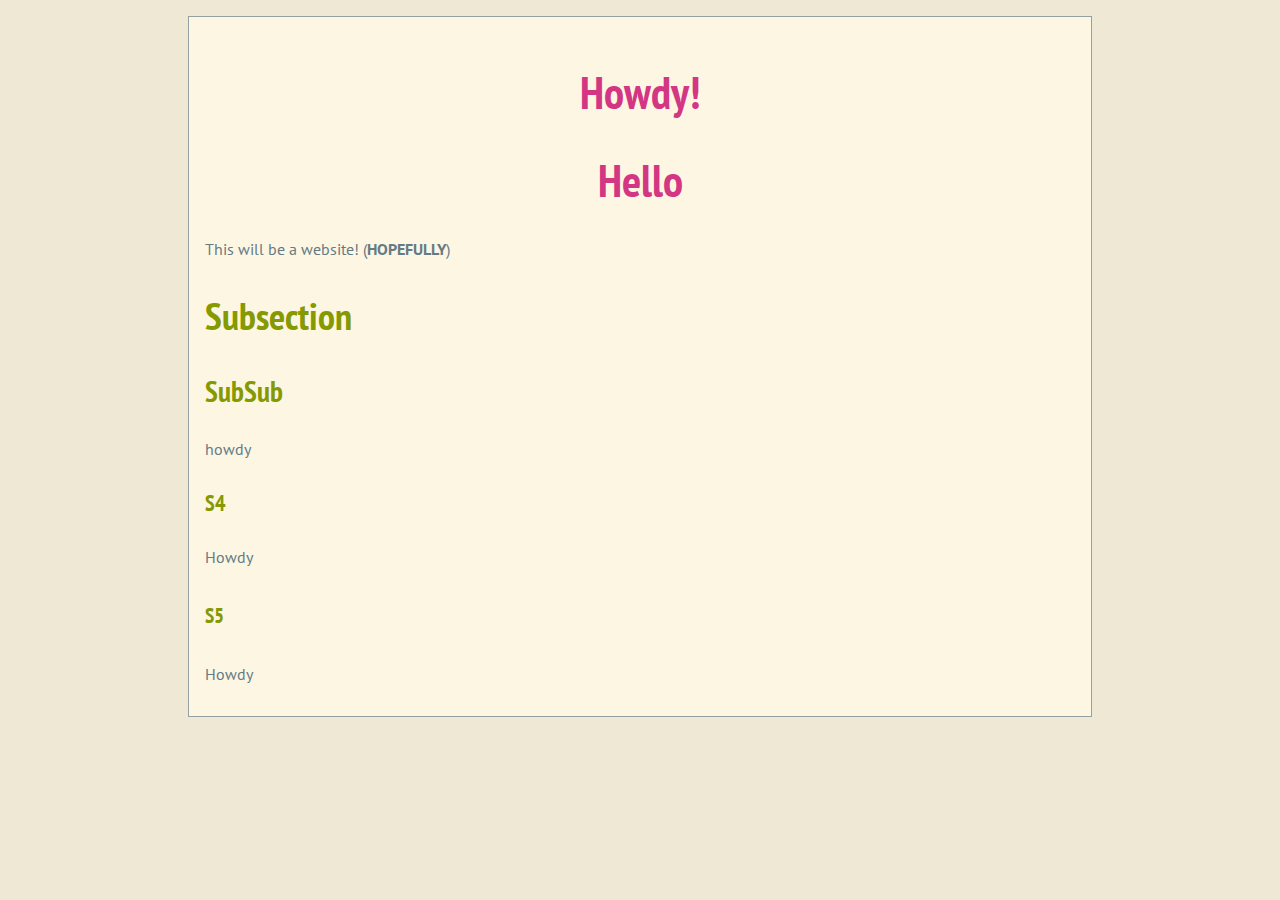
==== index.html @ b9a63080 "changed name out.html -> index.html" ====
<!DOCTYPE html PUBLIC "-//W3C//DTD XHTML 1.0 Transitional//EN" "http://www.w3.org/TR/xhtml1/DTD/xhtml1-transitional.dtd">
<html xmlns="http://www.w3.org/1999/xhtml">
<head>
  <meta http-equiv="Content-Type" content="text/html; charset=utf-8" />
  <meta http-equiv="Content-Style-Type" content="text/css" />
  <meta name="generator" content="pandoc" />
  <title>Howdy!</title>
  <style type="text/css">code{white-space: pre;}</style>
  <link rel="stylesheet" href="solarized-light.css" type="text/css" />
</head>
<body>
<div id="header">
<h1 class="title">Howdy!</h1>
</div>
<h1 id="hello">Hello</h1>
<p>This will be a website! (<strong>HOPEFULLY</strong>)</p>
<h2 id="subsection">Subsection</h2>
<h3 id="subsub">SubSub</h3>
<p>howdy</p>
<h4 id="s4">S4</h4>
<p>Howdy</p>
<h5 id="s5">S5</h5>
<p>Howdy</p>
</body>
</html>
---- solarized-light.css ----
@import url(http://fonts.googleapis.com/css?family=Inconsolata);
@import url(http://fonts.googleapis.com/css?family=PT+Sans);
@import url(http://fonts.googleapis.com/css?family=PT+Sans+Narrow:400,700);
article,
aside,
details,
figcaption,
figure,
footer,
header,
hgroup,
nav,
section,
summary {
  display: block;
}
audio,
canvas,
video {
  display: inline-block;
}
audio:not([controls]) {
  display: none;
  height: 0;
}
[hidden] {
  display: none;
}
html {
  font-family: sans-serif;
  -webkit-text-size-adjust: 100%;
  -ms-text-size-adjust: 100%;
}
body {
  margin: 0;
}
a:focus {
  outline: thin dotted;
}
a:active,
a:hover {
  outline: 0;
}
h1 {
  font-size: 2em;
}
abbr[title] {
  border-bottom: 1px dotted;
}
b,
strong {
  font-weight: bold;
}
dfn {
  font-style: italic;
}
mark {
  background: #ff0;
  color: #000;
}
code,
kbd,
pre,
samp {
  font-family: monospace, serif;
  font-size: 1em;
}
pre {
  white-space: pre-wrap;
  word-wrap: break-word;
}
q {
  quotes: "\201C" "\201D" "\2018" "\2019";
}
small {
  font-size: 80%;
}
sub,
sup {
  font-size: 75%;
  line-height: 0;
  position: relative;
  vertical-align: baseline;
}
sup {
  top: -0.5em;
}
sub {
  bottom: -0.25em;
}
img {
  border: 0;
}
svg:not(:root) {
  overflow: hidden;
}
figure {
  margin: 0;
}
fieldset {
  border: 1px solid #c0c0c0;
  margin: 0 2px;
  padding: 0.35em 0.625em 0.75em;
}
legend {
  border: 0;
  padding: 0;
}
button,
input,
select,
textarea {
  font-family: inherit;
  font-size: 100%;
  margin: 0;
}
button,
input {
  line-height: normal;
}
button,
html input[type="button"],
input[type="reset"],
input[type="submit"] {
  -webkit-appearance: button;
  cursor: pointer;
}
button[disabled],
input[disabled] {
  cursor: default;
}
input[type="checkbox"],
input[type="radio"] {
  box-sizing: border-box;
  padding: 0;
}
input[type="search"] {
  -webkit-appearance: textfield;
  -moz-box-sizing: content-box;
  -webkit-box-sizing: content-box;
  box-sizing: content-box;
}
input[type="search"]::-webkit-search-cancel-button,
input[type="search"]::-webkit-search-decoration {
  -webkit-appearance: none;
}
button::-moz-focus-inner,
input::-moz-focus-inner {
  border: 0;
  padding: 0;
}
textarea {
  overflow: auto;
  vertical-align: top;
}
table {
  border-collapse: collapse;
  border-spacing: 0;
}
html {
  font-family: 'PT Sans', sans-serif;
}
pre,
code {
  font-family: 'Inconsolata', sans-serif;
}
h1,
h2,
h3,
h4,
h5,
h6 {
  font-family: 'PT Sans Narrow', sans-serif;
  font-weight: 700;
}
html {
  background-color: #eee8d5;
  color: #657b83;
  margin: 1em;
}
body {
  background-color: #fdf6e3;
  margin: 0 auto;
  max-width: 23cm;
  border: 1pt solid #93a1a1;
  padding: 1em;
}
code {
  background-color: #eee8d5;
  padding: 2px;
}
a {
  color: #b58900;
}
a:visited {
  color: #cb4b16;
}
a:hover {
  color: #cb4b16;
}
h1 {
  color: #d33682;
}
h2,
h3,
h4,
h5,
h6 {
  color: #859900;
}
pre {
  background-color: #fdf6e3;
  color: #657b83;
  border: 1pt solid #93a1a1;
  padding: 1em;
  box-shadow: 5pt 5pt 8pt #eee8d5;
}
pre code {
  background-color: #fdf6e3;
}
h1 {
  text-align: center;
  font-size: 2.8em;
}
h2 {
  font-size: 2.4em;
}
h3 {
  font-size: 1.8em;
}
h4 {
  font-size: 1.4em;
}
h5 {
  font-size: 1.3em;
}
h6 {
  font-size: 1.15em;
}
.tag {
  background-color: #eee8d5;
  color: #d33682;
  padding: 0 0.2em;
}
.todo,
.next,
.done {
  color: #fdf6e3;
  background-color: #dc322f;
  padding: 0 0.2em;
}
.tag {
  -webkit-border-radius: 0.35em;
  -moz-border-radius: 0.35em;
  border-radius: 0.35em;
}
.TODO {
  -webkit-border-radius: 0.2em;
  -moz-border-radius: 0.2em;
  border-radius: 0.2em;
  background-color: #2aa198;
}
.NEXT {
  -webkit-border-radius: 0.2em;
  -moz-border-radius: 0.2em;
  border-radius: 0.2em;
  background-color: #268bd2;
}
.ACTIVE {
  -webkit-border-radius: 0.2em;
  -moz-border-radius: 0.2em;
  border-radius: 0.2em;
  background-color: #268bd2;
}
.DONE {
  -webkit-border-radius: 0.2em;
  -moz-border-radius: 0.2em;
  border-radius: 0.2em;
  background-color: #859900;
}
.WAITING {
  -webkit-border-radius: 0.2em;
  -moz-border-radius: 0.2em;
  border-radius: 0.2em;
  background-color: #cb4b16;
}
.HOLD {
  -webkit-border-radius: 0.2em;
  -moz-border-radius: 0.2em;
  border-radius: 0.2em;
  background-color: #d33682;
}
.NOTE {
  -webkit-border-radius: 0.2em;
  -moz-border-radius: 0.2em;
  border-radius: 0.2em;
  background-color: #d33682;
}
.CANCELLED {
  -webkit-border-radius: 0.2em;
  -moz-border-radius: 0.2em;
  border-radius: 0.2em;
  background-color: #859900;
}
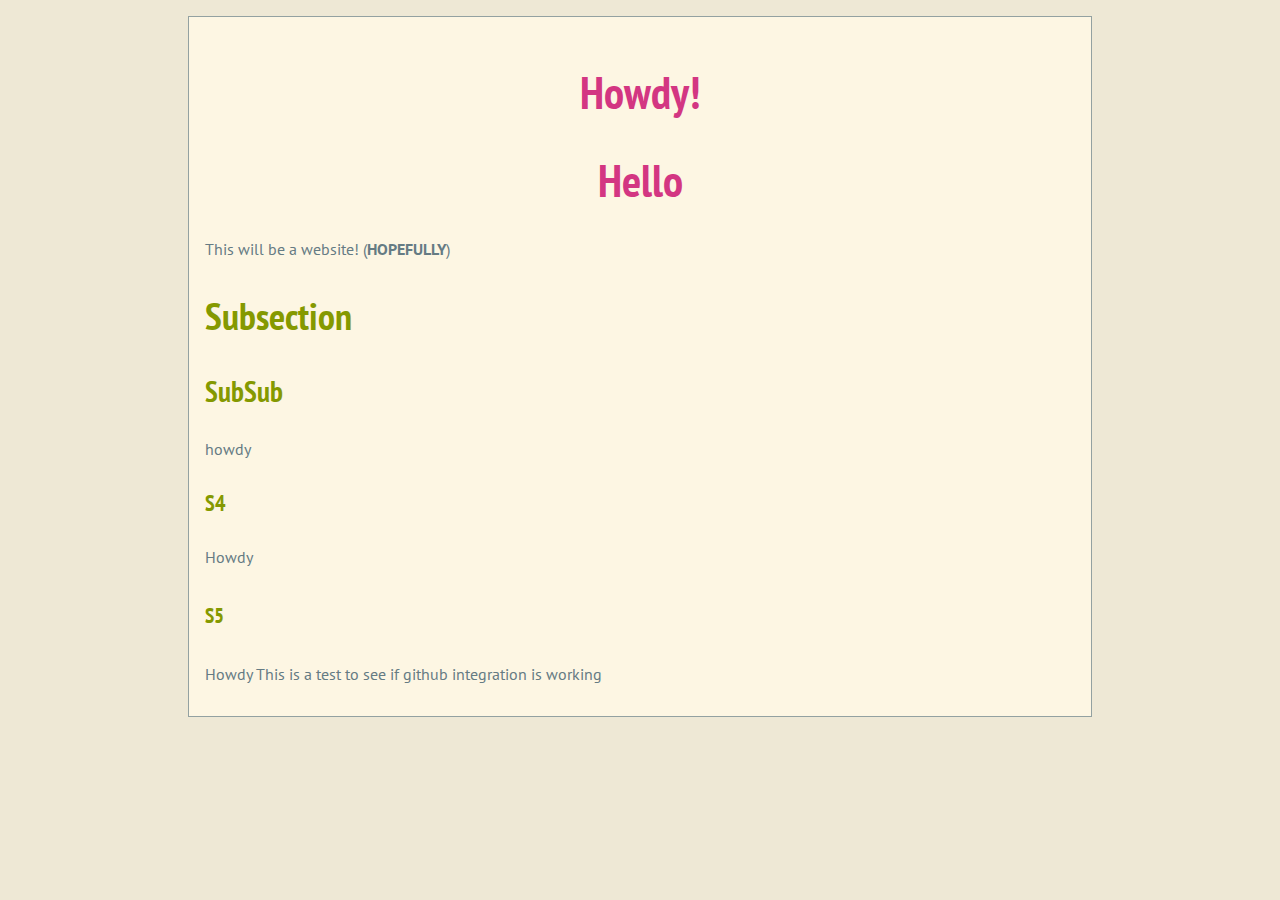
==== commit 6a2a518d: "github test" ====
--- a/index.html
+++ b/index.html
@@ -9,17 +9,18 @@
   <link rel="stylesheet" href="solarized-light.css" type="text/css" />
 </head>
 <body>
-<div id="header">
-<h1 class="title">Howdy!</h1>
-</div>
-<h1 id="hello">Hello</h1>
-<p>This will be a website! (<strong>HOPEFULLY</strong>)</p>
-<h2 id="subsection">Subsection</h2>
-<h3 id="subsub">SubSub</h3>
-<p>howdy</p>
-<h4 id="s4">S4</h4>
-<p>Howdy</p>
-<h5 id="s5">S5</h5>
-<p>Howdy</p>
+	<div id="header">
+		<h1 class="title">Howdy!</h1>
+	</div>
+	<h1 id="hello">Hello</h1>
+	<p>This will be a website! (<strong>HOPEFULLY</strong>)</p>
+	<h2 id="subsection">Subsection</h2>
+	<h3 id="subsub">SubSub</h3>
+	<p>howdy</p>
+	<h4 id="s4">S4</h4>
+	<p>Howdy</p>
+	<h5 id="s5">S5</h5>
+	<p>Howdy
+	This is a test to see if github integration is working</p>
 </body>
 </html>
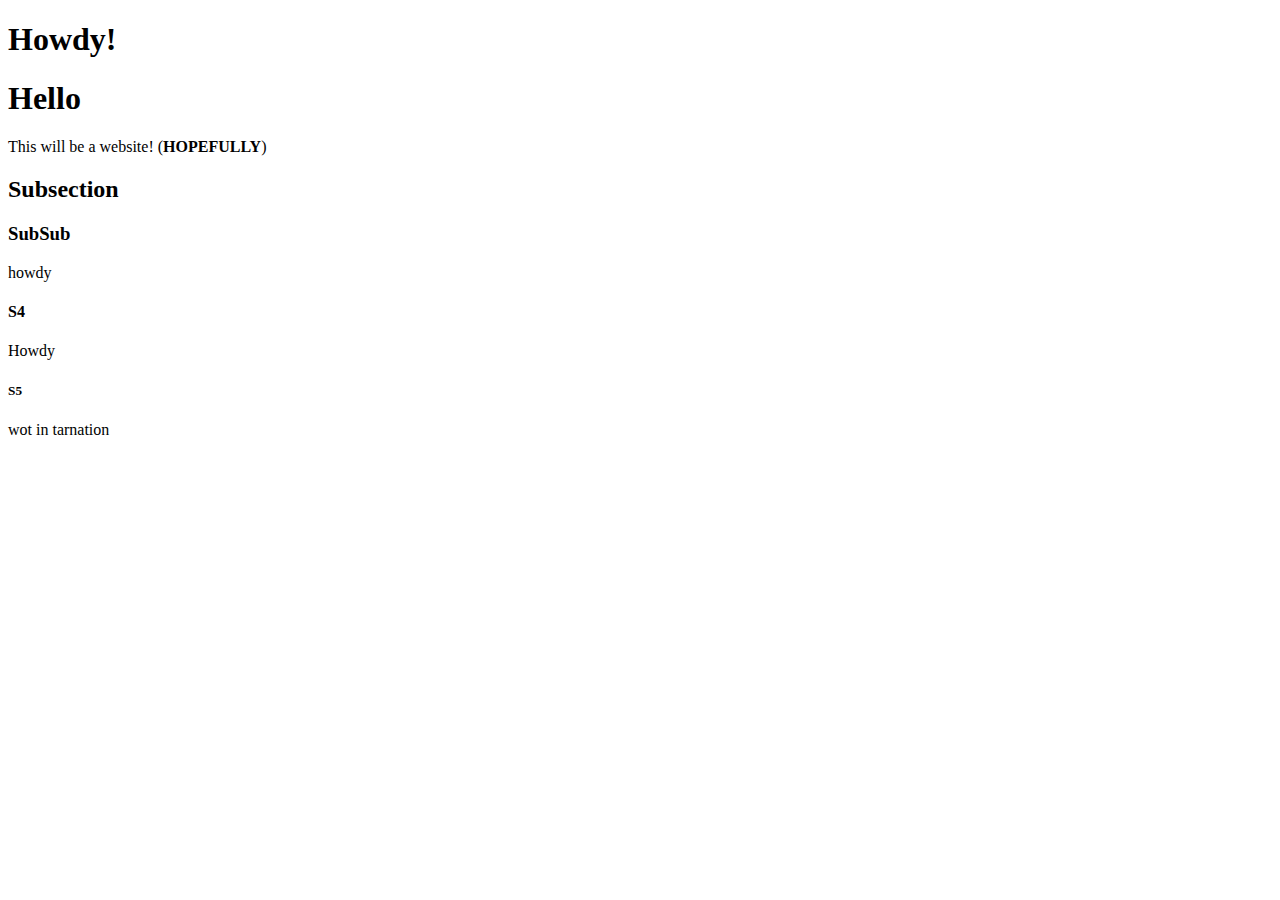
==== commit 9b787820: "what in tarnation" ====
--- a/index.html
+++ b/index.html
@@ -6,7 +6,7 @@
   <meta name="generator" content="pandoc" />
   <title>Howdy!</title>
   <style type="text/css">code{white-space: pre;}</style>
-  <link rel="stylesheet" href="solarized-light.css" type="text/css" />
+  <link rel="stylesheet" href="index.css" type="text/css" />
 </head>
 <body>
 	<div id="header">
@@ -20,7 +20,6 @@
 	<h4 id="s4">S4</h4>
 	<p>Howdy</p>
 	<h5 id="s5">S5</h5>
-	<p>Howdy
-	This is a test to see if github integration is working</p>
+	<p> wot in tarnation</p>
 </body>
 </html>
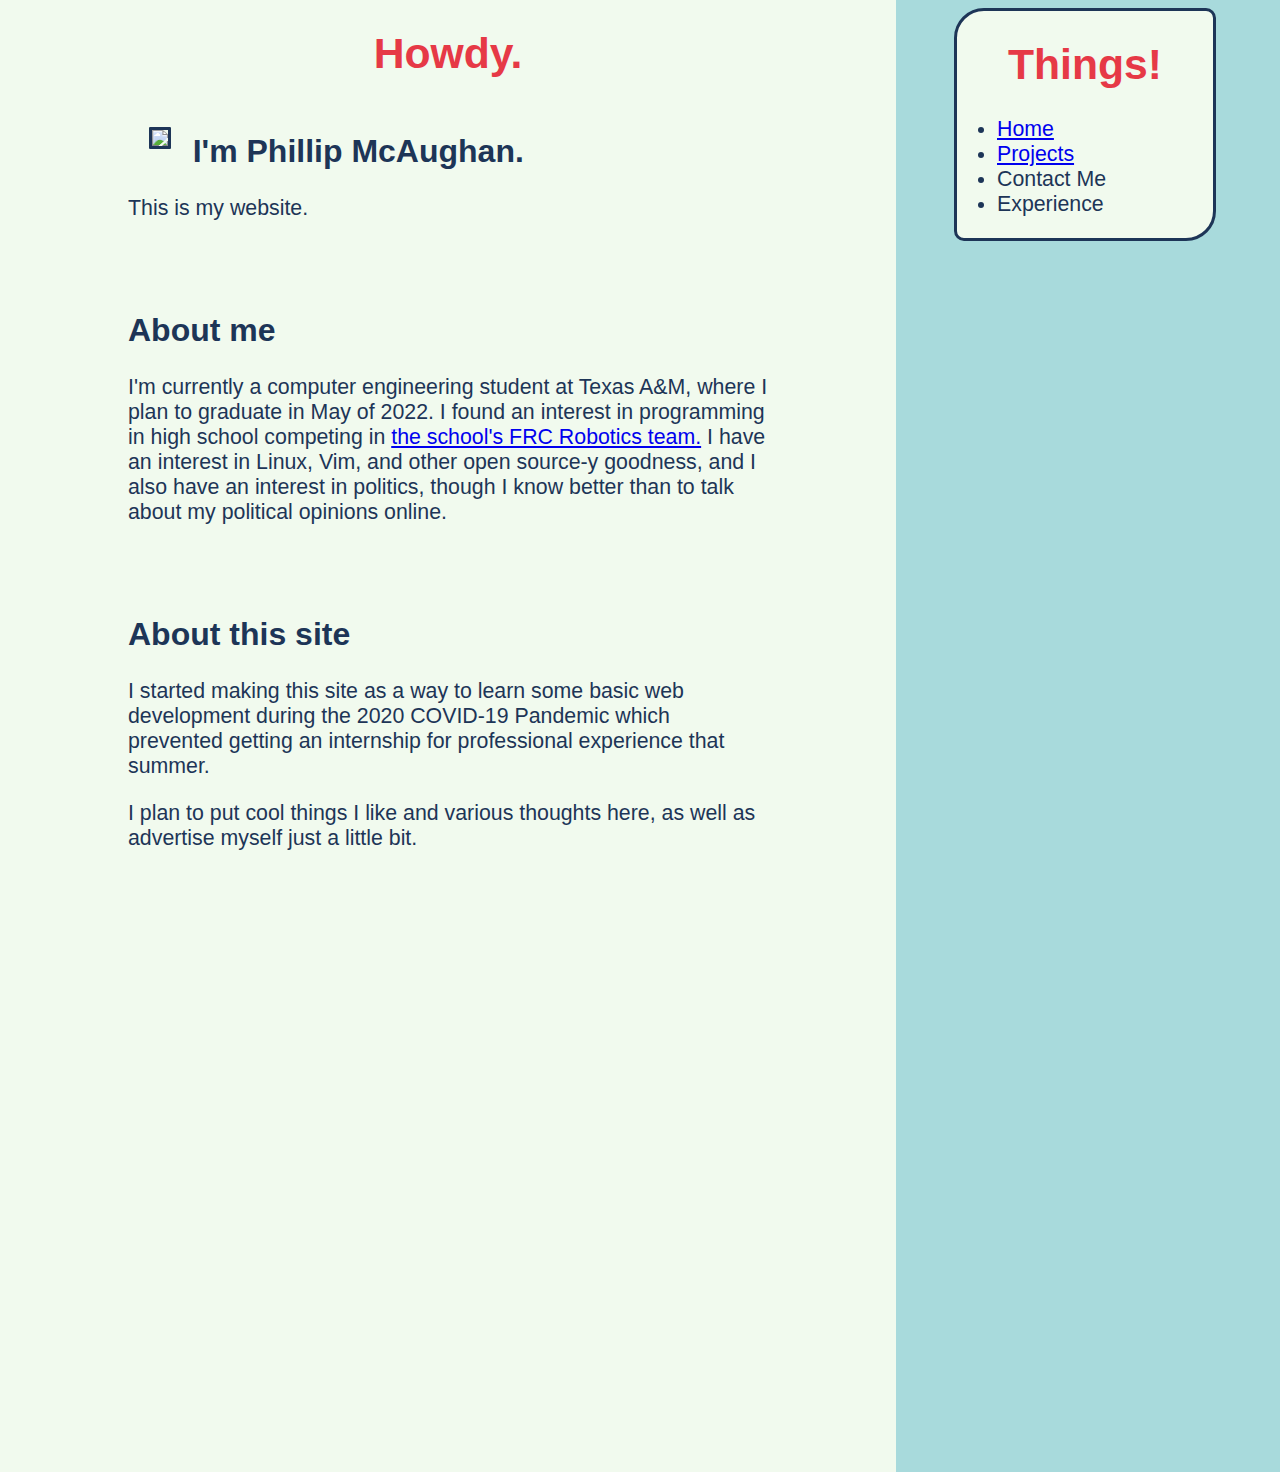
==== commit 2c74b5c7: "Home and Projects" ====
--- a/index.html
+++ b/index.html
@@ -1,25 +1,51 @@
-<!DOCTYPE html PUBLIC "-//W3C//DTD XHTML 1.0 Transitional//EN" "http://www.w3.org/TR/xhtml1/DTD/xhtml1-transitional.dtd">
-<html xmlns="http://www.w3.org/1999/xhtml">
+<!DOCTYPE html>
+<html>
+
 <head>
-  <meta http-equiv="Content-Type" content="text/html; charset=utf-8" />
-  <meta http-equiv="Content-Style-Type" content="text/css" />
-  <meta name="generator" content="pandoc" />
-  <title>Howdy!</title>
-  <style type="text/css">code{white-space: pre;}</style>
-  <link rel="stylesheet" href="index.css" type="text/css" />
+    <link rel="stylesheet" href="index.css">
+    <link rel="stylesheet" href="sidebar.css">
 </head>
+
+<title> Phillip McAughan </title> 
 <body>
-	<div id="header">
-		<h1 class="title">Howdy!</h1>
+    <div class="sidebar">
+        <h1>Things!</h1>
+        <ul>
+			<li><a href="index.html">Home</a></li>
+			<li><a href="projects.html">Projects</a></li>
+            <li>Contact Me</li>
+			<li>Experience</li>
+        </ul>
+    </div>
+    <div class="mainbody">
+		<h1> Howdy.</h1>
+
+		<div class="blurb">
+			<img src="../portraitCropped.jpg" style="float:left">
+			<h2> I'm  Phillip McAughan.</h2>
+			<p> This is my website. </p>
+		</div>
+		<div class="blurb">
+			<h2> About me </h2>
+			<p>
+				I'm currently a computer engineering student at Texas A&amp;M, where I plan to graduate in May of 2022.
+				I found an interest in programming in high school competing in <a href="https://www.firstinspires.org/robotics/frc">the school's FRC Robotics team.</a> 
+				I have an interest in Linux, Vim, and other open source-y goodness, and I also have an interest in politics, though I know better than to talk about my political opinions online.
+			</p>
+		</div>
+		
+		<div class="blurb">
+			<h2> About this site </h2>
+			<p>
+			I started making this site as a way to learn some basic web development during the 2020 COVID-19 Pandemic which prevented getting an internship for professional experience that summer.
+			</p>
+			<p>
+			I plan to put cool things I like and various thoughts here, as well as advertise myself just a little bit.
+		</div>
+			
+
 	</div>
-	<h1 id="hello">Hello</h1>
-	<p>This will be a website! (<strong>HOPEFULLY</strong>)</p>
-	<h2 id="subsection">Subsection</h2>
-	<h3 id="subsub">SubSub</h3>
-	<p>howdy</p>
-	<h4 id="s4">S4</h4>
-	<p>Howdy</p>
-	<h5 id="s5">S5</h5>
-	<p> wot in tarnation</p>
+
+
 </body>
 </html>
--- a/index.css
+++ b/index.css
@@ -0,0 +1,50 @@
+@import url('https://fonts.googleapis.com/css2?family=Fira+Sans+Condensed&display=swap');
+html {
+	background-color: #A8DADC;
+	font-family: "Fira Sans", sans-serif;
+}
+
+
+body {
+	font-size: 16pt;
+	color: #1D3557;
+	/* position: absolute; */
+}
+
+h1 {
+	color: #E63946;
+	text-align: center;
+	font-size: 32pt;
+}
+
+p {
+}
+
+.mainbody{
+	/* border-style: solid; */
+	/* border-width: 0px 3px; */
+	width: 70vw;
+	height: 115vw;
+	left: 0vw;
+	background-color: #F1FAEE;
+	float: right;
+	top: 0px;
+	position: absolute;
+}
+
+.blurb {
+	width: 50vw;
+	margin: 0em 10vw;
+	text-align: left;
+	padding-bottom: 2em;
+	overflow:auto;
+}
+
+.blurb img {
+	max-width: 400px;
+	max-height: 225px;
+	border: solid;
+	margin: 1em;
+	border-radius: 5%;
+}
+
--- a/sidebar.css
+++ b/sidebar.css
@@ -0,0 +1,9 @@
+.sidebar {
+	width: 20vw;
+	background-color: #F1FAEE;
+	float:right;
+	border-style: solid;
+	position: fixed;
+	right: 5vw;
+	border-radius: 30px 10px;
+}
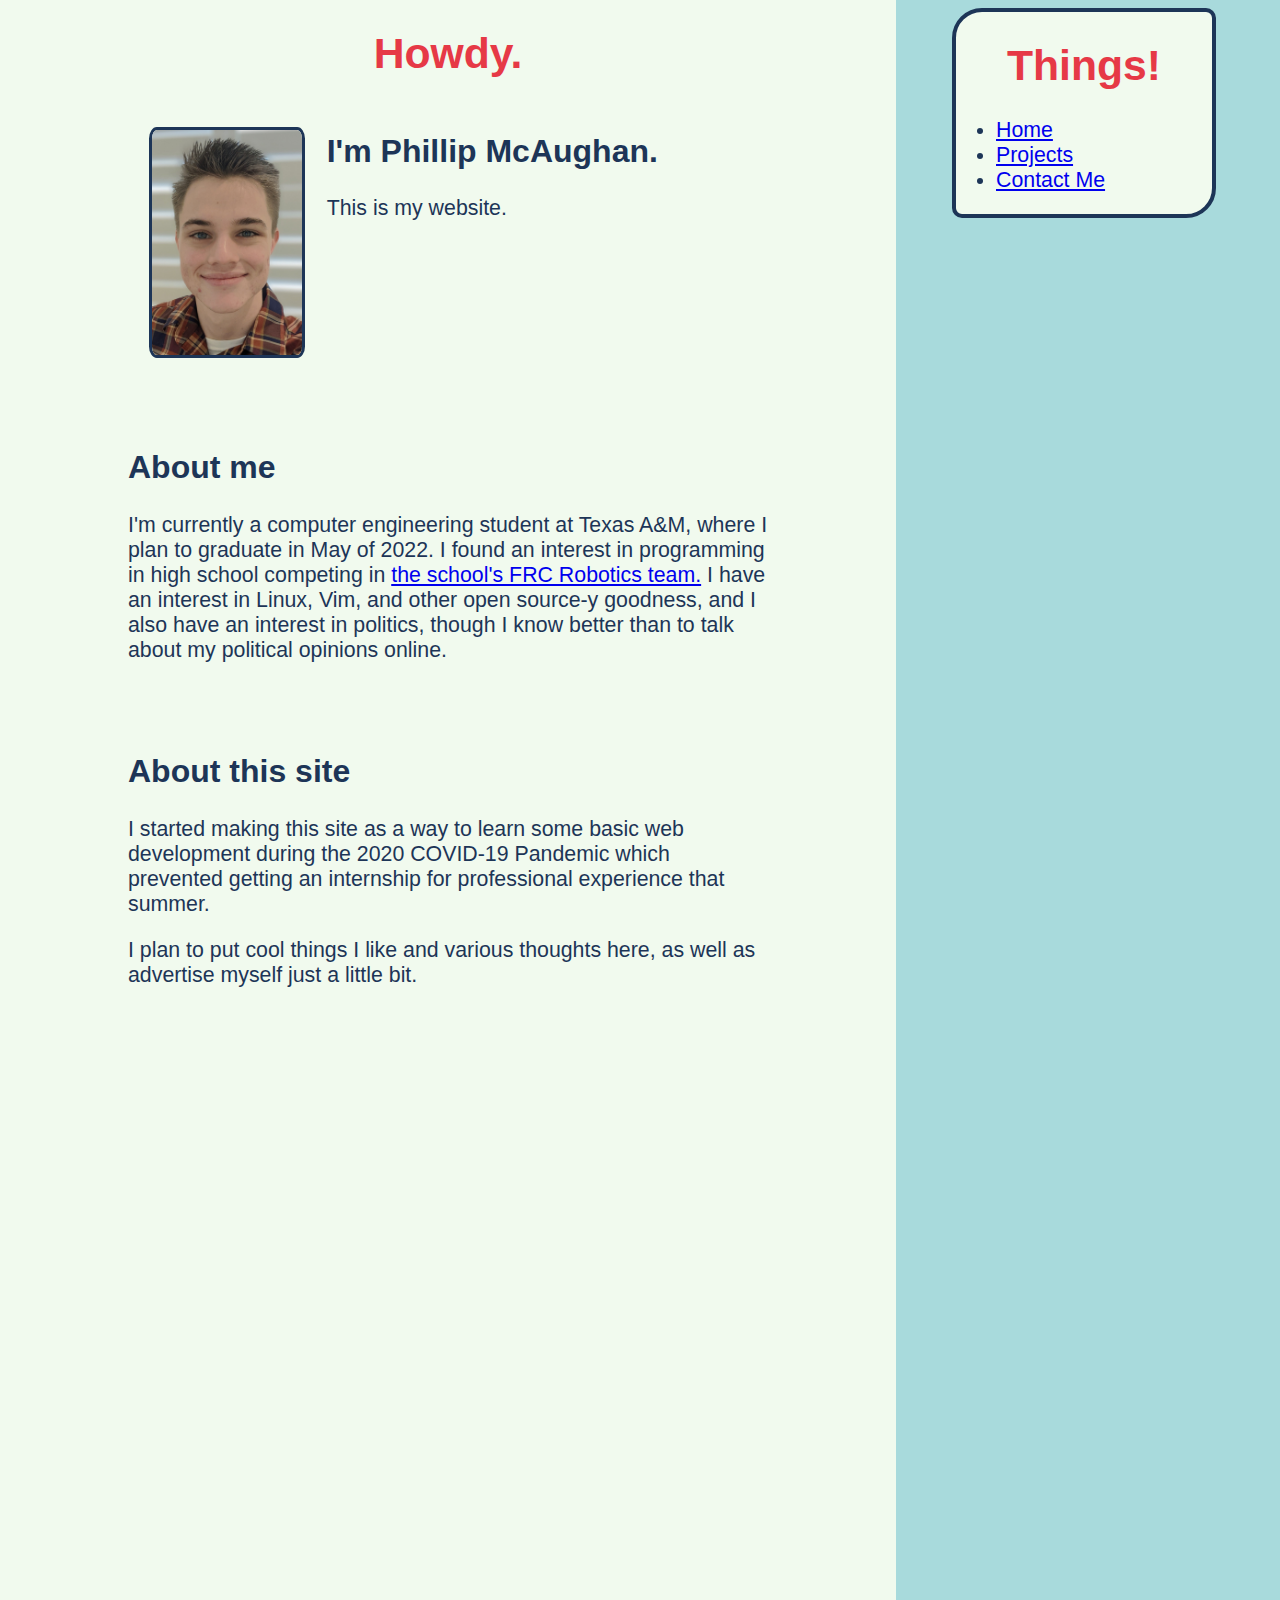
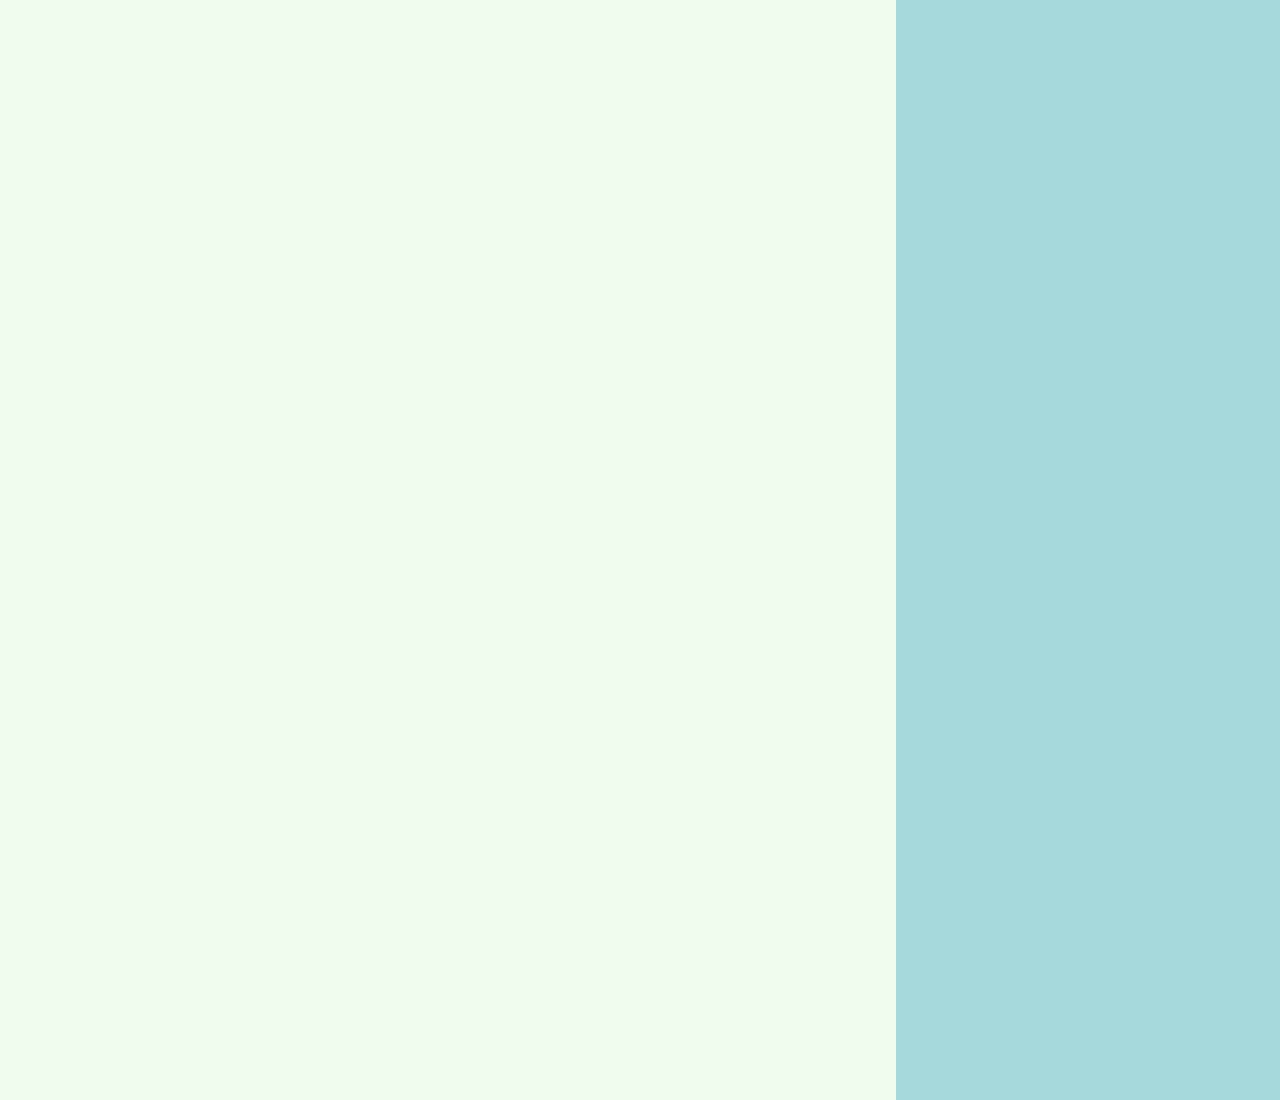
==== commit 2da3f2cc: "Added Contact, reorganized structure" ====
--- a/index.html
+++ b/index.html
@@ -4,24 +4,26 @@
 <head>
     <link rel="stylesheet" href="index.css">
     <link rel="stylesheet" href="sidebar.css">
+	<link rel="icon" href="favicon.ico">
 </head>
 
 <title> Phillip McAughan </title> 
+
 <body>
     <div class="sidebar">
         <h1>Things!</h1>
         <ul>
 			<li><a href="index.html">Home</a></li>
 			<li><a href="projects.html">Projects</a></li>
-            <li>Contact Me</li>
-			<li>Experience</li>
+			<!-- <li><a href="experience.html">Experience</a></li> -->
+			<li><a href="contact.html">Contact Me</a></li>
         </ul>
     </div>
     <div class="mainbody">
 		<h1> Howdy.</h1>
 
 		<div class="blurb">
-			<img src="../portraitCropped.jpg" style="float:left">
+			<img src="images/portraitCropped.jpg" style="float:left">
 			<h2> I'm  Phillip McAughan.</h2>
 			<p> This is my website. </p>
 		</div>
@@ -45,7 +47,5 @@
 			
 
 	</div>
-
-
 </body>
 </html>
--- a/index.css
+++ b/index.css
@@ -2,12 +2,14 @@
 html {
 	background-color: #A8DADC;
 	font-family: "Fira Sans", sans-serif;
+	height: 100%;
 }
 
 
 body {
 	font-size: 16pt;
 	color: #1D3557;
+	height: 100%;
 	/* position: absolute; */
 }
 
@@ -24,7 +26,7 @@
 	/* border-style: solid; */
 	/* border-width: 0px 3px; */
 	width: 70vw;
-	height: 115vw;
+	height: 300%;
 	left: 0vw;
 	background-color: #F1FAEE;
 	float: right;
@@ -41,7 +43,7 @@
 }
 
 .blurb img {
-	max-width: 400px;
+	max-width: 255px;
 	max-height: 225px;
 	border: solid;
 	margin: 1em;
--- a/sidebar.css
+++ b/sidebar.css
@@ -3,6 +3,7 @@
 	background-color: #F1FAEE;
 	float:right;
 	border-style: solid;
+	border-width: 0.2em;
 	position: fixed;
 	right: 5vw;
 	border-radius: 30px 10px;
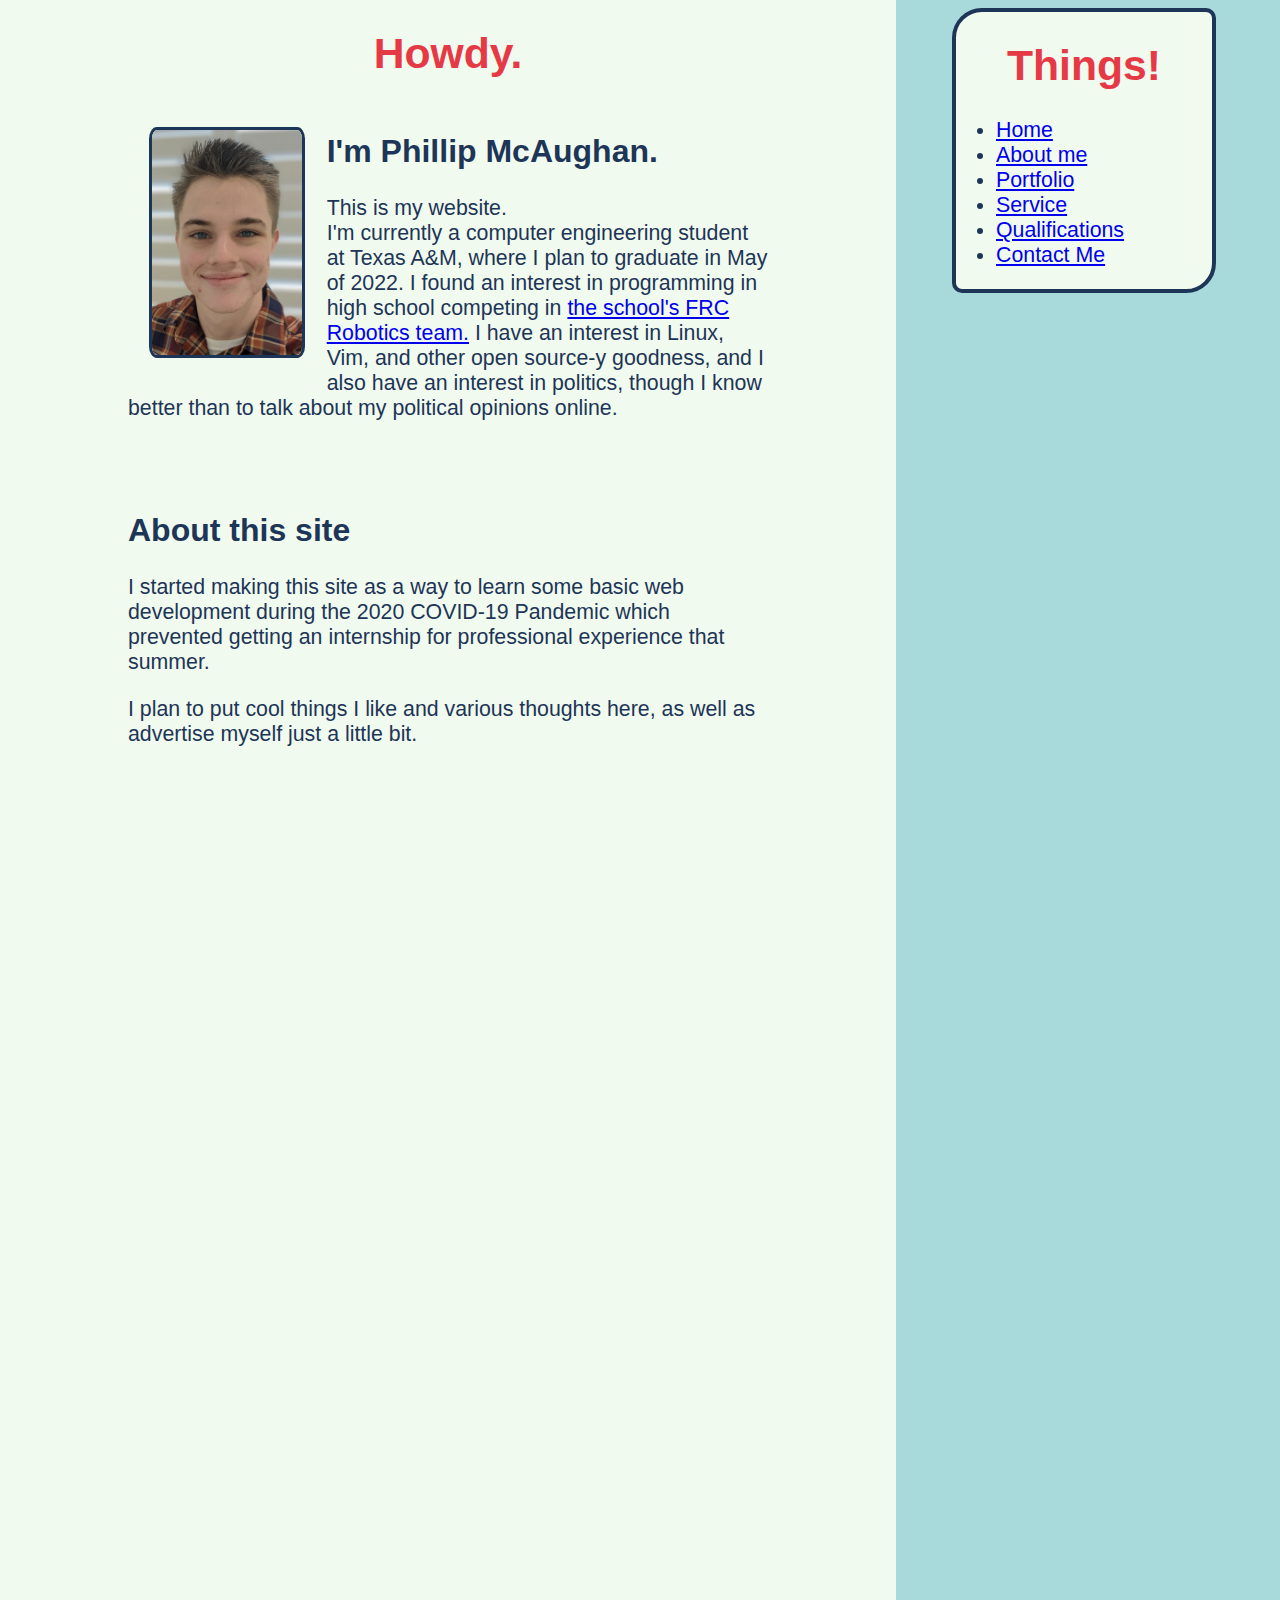
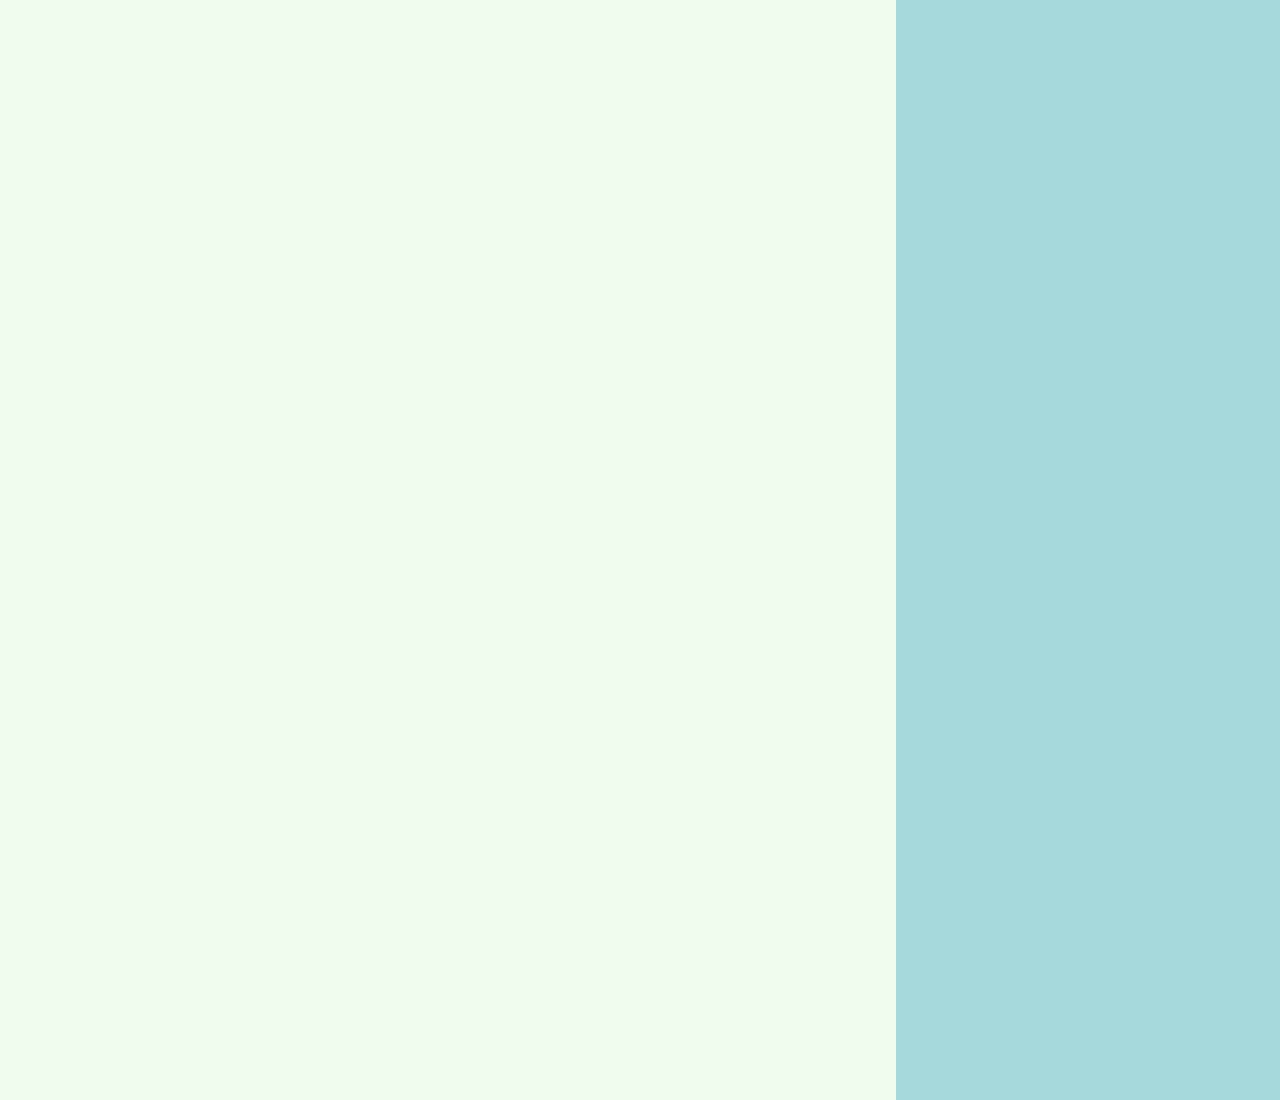
==== commit c4e20fd6: "redid most of it with school website" ====
--- a/index.html
+++ b/index.html
@@ -10,29 +10,30 @@
 <title> Phillip McAughan </title> 
 
 <body>
-    <div class="sidebar">
-        <h1>Things!</h1>
-        <ul>
-			<li><a href="index.html">Home</a></li>
-			<li><a href="projects.html">Projects</a></li>
-			<!-- <li><a href="experience.html">Experience</a></li> -->
-			<li><a href="contact.html">Contact Me</a></li>
-        </ul>
-    </div>
+<div class="sidebar">
+	<h1>Things!</h1>
+	<ul>
+		<li><a href="index.html">Home</a></li>
+		<li><a href="about.html">About me</a></li>
+		<li><a href="portfolio.html">Portfolio</a></li>
+		<li><a href="service.html">Service</a></li>
+		<li><a href="qualifications.html">Qualifications</a></li>
+		<li><a href="contact.html">Contact Me</a></li>
+	</ul>
+</div>
     <div class="mainbody">
 		<h1> Howdy.</h1>
 
 		<div class="blurb">
 			<img src="images/portraitCropped.jpg" style="float:left">
 			<h2> I'm  Phillip McAughan.</h2>
-			<p> This is my website. </p>
-		</div>
-		<div class="blurb">
-			<h2> About me </h2>
-			<p>
+			<p> This is my website. 
+			<br>
+
 				I'm currently a computer engineering student at Texas A&amp;M, where I plan to graduate in May of 2022.
 				I found an interest in programming in high school competing in <a href="https://www.firstinspires.org/robotics/frc">the school's FRC Robotics team.</a> 
 				I have an interest in Linux, Vim, and other open source-y goodness, and I also have an interest in politics, though I know better than to talk about my political opinions online.
+			
 			</p>
 		</div>
 		
